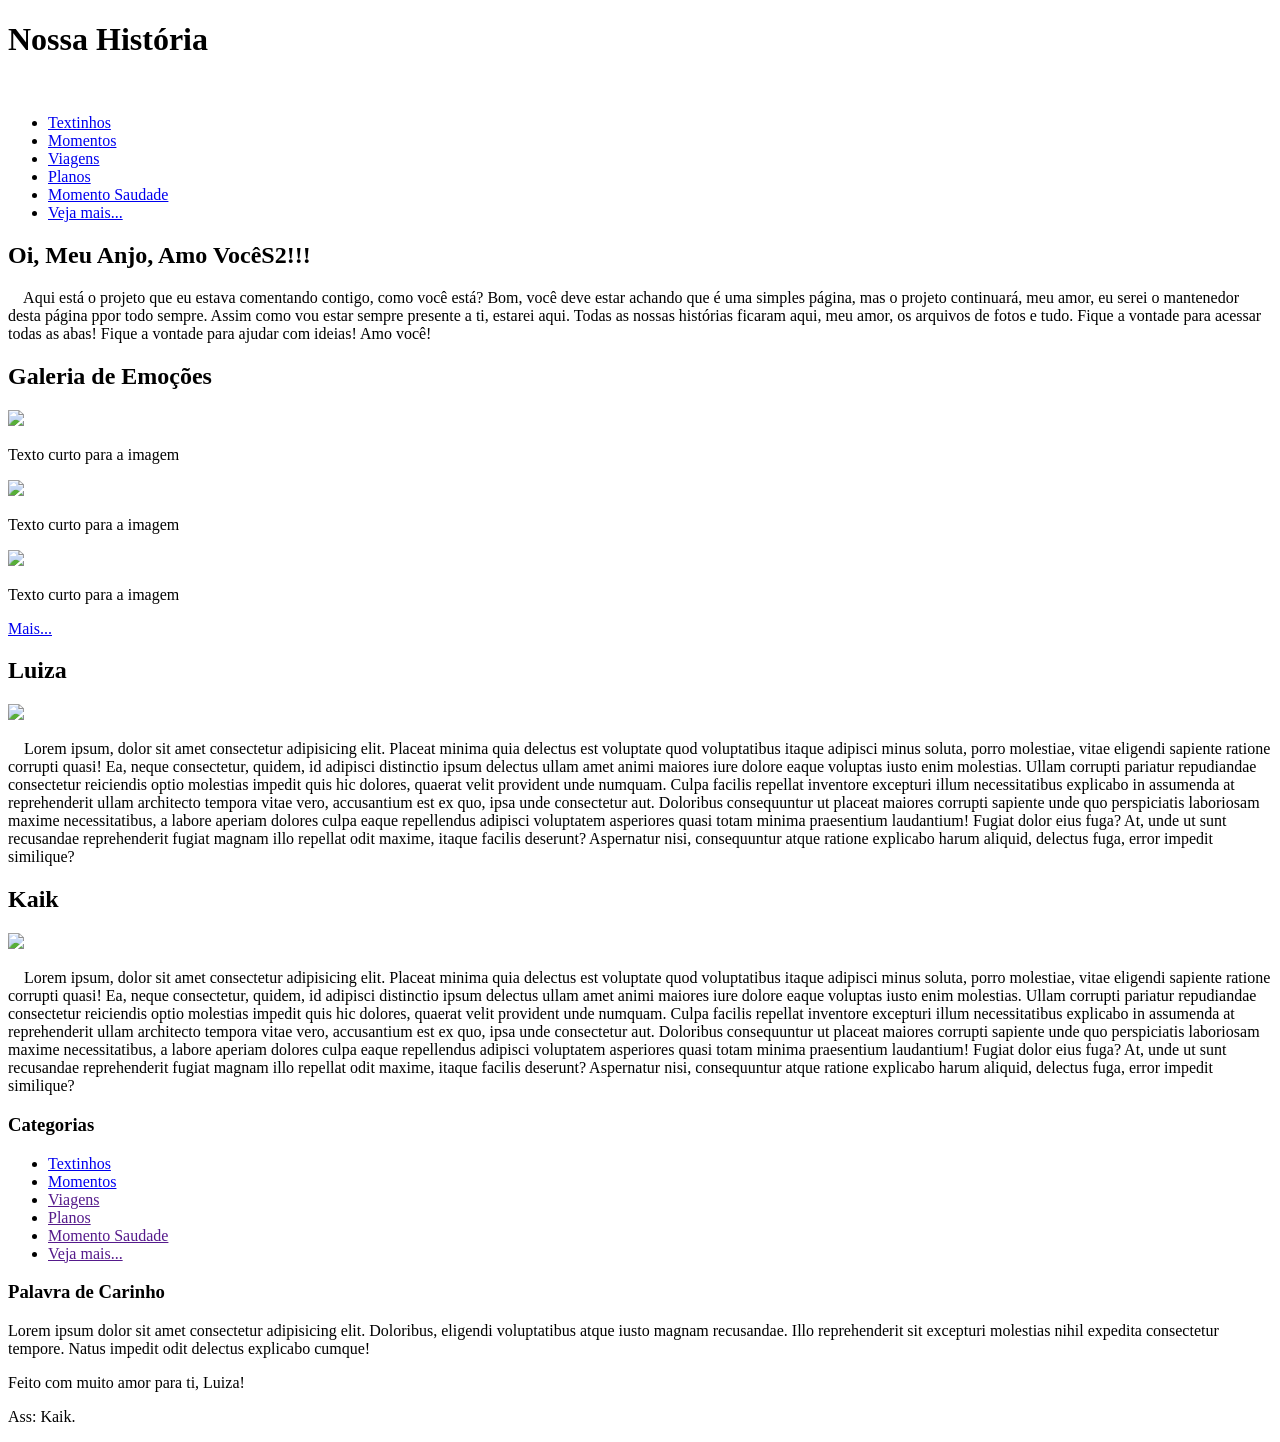
==== index.html @ 40551d5b "voila, o site está vivo!" ====
<!DOCTYPE html>
<html lang="en">
<head>
    <meta charset="UTF-8">
    <meta name="viewport" content="width=device-width, initial-scale=1.0">
    <title>Tapreparada?</title>
    <link rel="stylesheet" href="styleL.css">
</head>
<body>
     <!--Abertura de cabeçalho para logo e o menu-->
    <header>
        <div id="logo">
            <h1>Nossa História</h1>
        </div>
        <div class="menu">
            <div id="imagem">
                <img class="img-logo" src="">
            </div>
            <nav>
                <ul id="atalhos">
                    <li><a href="Atalhos_Menu/textinhos/textos.html">Textinhos</a></li>
                    <li><a href="Atalhos_Menu/galeria/Galeria.html">Momentos</a></li>
                    <li><a href="Atalhos_Menu/galeria/">Viagens</a></li>
                    <li><a href="Atalhos_Menu/galeria/">Planos</a></li>
                    <li><a href="Atalhos_Menu/galeria/momento_saudade.html">Momento Saudade</a></li>
                    <li><a href="Atalhos_Menu/galeria/">Veja mais...</a></li>
                </ul>
            </nav>
        </div>
    </header>


   <!-- Apresentação pro meu amorzinho-->
    <section class="apresentacao">
        <h2>Oi, Meu Anjo, <span id="sublinhado">Amo VocêS2</span>!!!</h2>
        <p id="texto-apresentacao">&emsp;Aqui está o projeto que eu estava comentando contigo, como você está? Bom, você deve estar achando que é uma simples página, mas o projeto continuará, meu amor, eu serei o mantenedor desta página ppor todo sempre. Assim como vou estar sempre presente a ti, estarei aqui. Todas as nossas histórias ficaram aqui, meu amor, os arquivos de fotos e tudo. Fique a vontade para acessar todas as abas! Fique a vontade para ajudar com ideias! Amo você!</p>  
    </section>
    


    <!--Abertura de corpo principal-->
    <main>
        <section id="fotos">
            <h2>Galeria de Emoções</h2>
            <article class="grid-fotos">
                <div class="card-foto">
                    <img class="img-corpo" src="teste.JPG">
                    <p>Texto curto para a imagem</p>
                </div>
                <div class="card-foto">
                    <img class="img-corpo" src="teste.JPG">
                    <p>Texto curto para a imagem</p>
                </div>
                <div class="card-foto">
                    <img class="img-corpo" src="teste.JPG">
                    <p>Texto curto para a imagem</p>
                </div>                
            </article>
            <a id="linkft" href="hh">Mais...</a>
        </section>
        <section id="perfis">
            <div class="card-perfil">
                <h2>Luiza</h2>
                <img class="nos" src="luiza.jpg">
                <p>&emsp;Lorem ipsum, dolor sit amet consectetur adipisicing elit. Placeat minima quia delectus est voluptate quod voluptatibus itaque adipisci minus soluta, porro molestiae, vitae eligendi sapiente ratione corrupti quasi! Ea, neque consectetur, quidem, id adipisci distinctio ipsum delectus ullam amet animi maiores iure dolore eaque voluptas iusto enim molestias. Ullam corrupti pariatur repudiandae consectetur reiciendis optio molestias impedit quis hic dolores, quaerat velit provident unde numquam. Culpa facilis repellat inventore excepturi illum necessitatibus explicabo in assumenda at reprehenderit ullam architecto tempora vitae vero, accusantium est ex quo, ipsa unde consectetur aut. Doloribus consequuntur ut placeat maiores corrupti sapiente unde quo perspiciatis laboriosam maxime necessitatibus, a labore aperiam dolores culpa eaque repellendus adipisci voluptatem asperiores quasi totam minima praesentium laudantium! Fugiat dolor eius fuga? At, unde ut sunt recusandae reprehenderit fugiat magnam illo repellat odit maxime, itaque facilis deserunt? Aspernatur nisi, consequuntur atque ratione explicabo harum aliquid, delectus fuga, error impedit similique?</p>
            </div>
            <div class="card-perfil">
                <h2>Kaik</h2>
                <img class="nos" src="kaik.jpg">
                <p>&emsp;Lorem ipsum, dolor sit amet consectetur adipisicing elit. Placeat minima quia delectus est voluptate quod voluptatibus itaque adipisci minus soluta, porro molestiae, vitae eligendi sapiente ratione corrupti quasi! Ea, neque consectetur, quidem, id adipisci distinctio ipsum delectus ullam amet animi maiores iure dolore eaque voluptas iusto enim molestias. Ullam corrupti pariatur repudiandae consectetur reiciendis optio molestias impedit quis hic dolores, quaerat velit provident unde numquam. Culpa facilis repellat inventore excepturi illum necessitatibus explicabo in assumenda at reprehenderit ullam architecto tempora vitae vero, accusantium est ex quo, ipsa unde consectetur aut. Doloribus consequuntur ut placeat maiores corrupti sapiente unde quo perspiciatis laboriosam maxime necessitatibus, a labore aperiam dolores culpa eaque repellendus adipisci voluptatem asperiores quasi totam minima praesentium laudantium! Fugiat dolor eius fuga? At, unde ut sunt recusandae reprehenderit fugiat magnam illo repellat odit maxime, itaque facilis deserunt? Aspernatur nisi, consequuntur atque ratione explicabo harum aliquid, delectus fuga, error impedit similique?</p>
            </div>    
        </section>     
    </main>




    <!--Abertura do menu direito-->
    <aside id="lado-direito">
        <section class="menu-direito">
            <h3>Categorias</h3>
           <ul id="categorias">
                <li><a href="Atalhos_Menu/textinhos/textos.html">Textinhos</a></li>
                <li><a href="Atalhos_Menu/galeria/Galeria.html">Momentos</a></li>
                <li><a href="">Viagens</a></li>
                <li><a href="">Planos</a></li>
                <li><a href="">Momento Saudade</a></li>
                <li><a href="">Veja mais...</a></li>
            </ul>
        </section>
        <section id="palavra-diaria">
            <h3>Palavra de Carinho</h3>
            <p>Lorem ipsum dolor sit amet consectetur adipisicing elit. Doloribus, eligendi voluptatibus atque iusto magnam recusandae. Illo reprehenderit sit excepturi molestias nihil expedita consectetur tempore. Natus impedit odit delectus explicabo cumque!</p>
        </section>
    </aside> 
    <footer>
        <p>Feito com muito amor para ti, <span class="nome">Luiza</span>!</p> 
        <p>Ass: <span class="nome">Kaik</span>.</p>
    </footer>
    
</body>
</html>
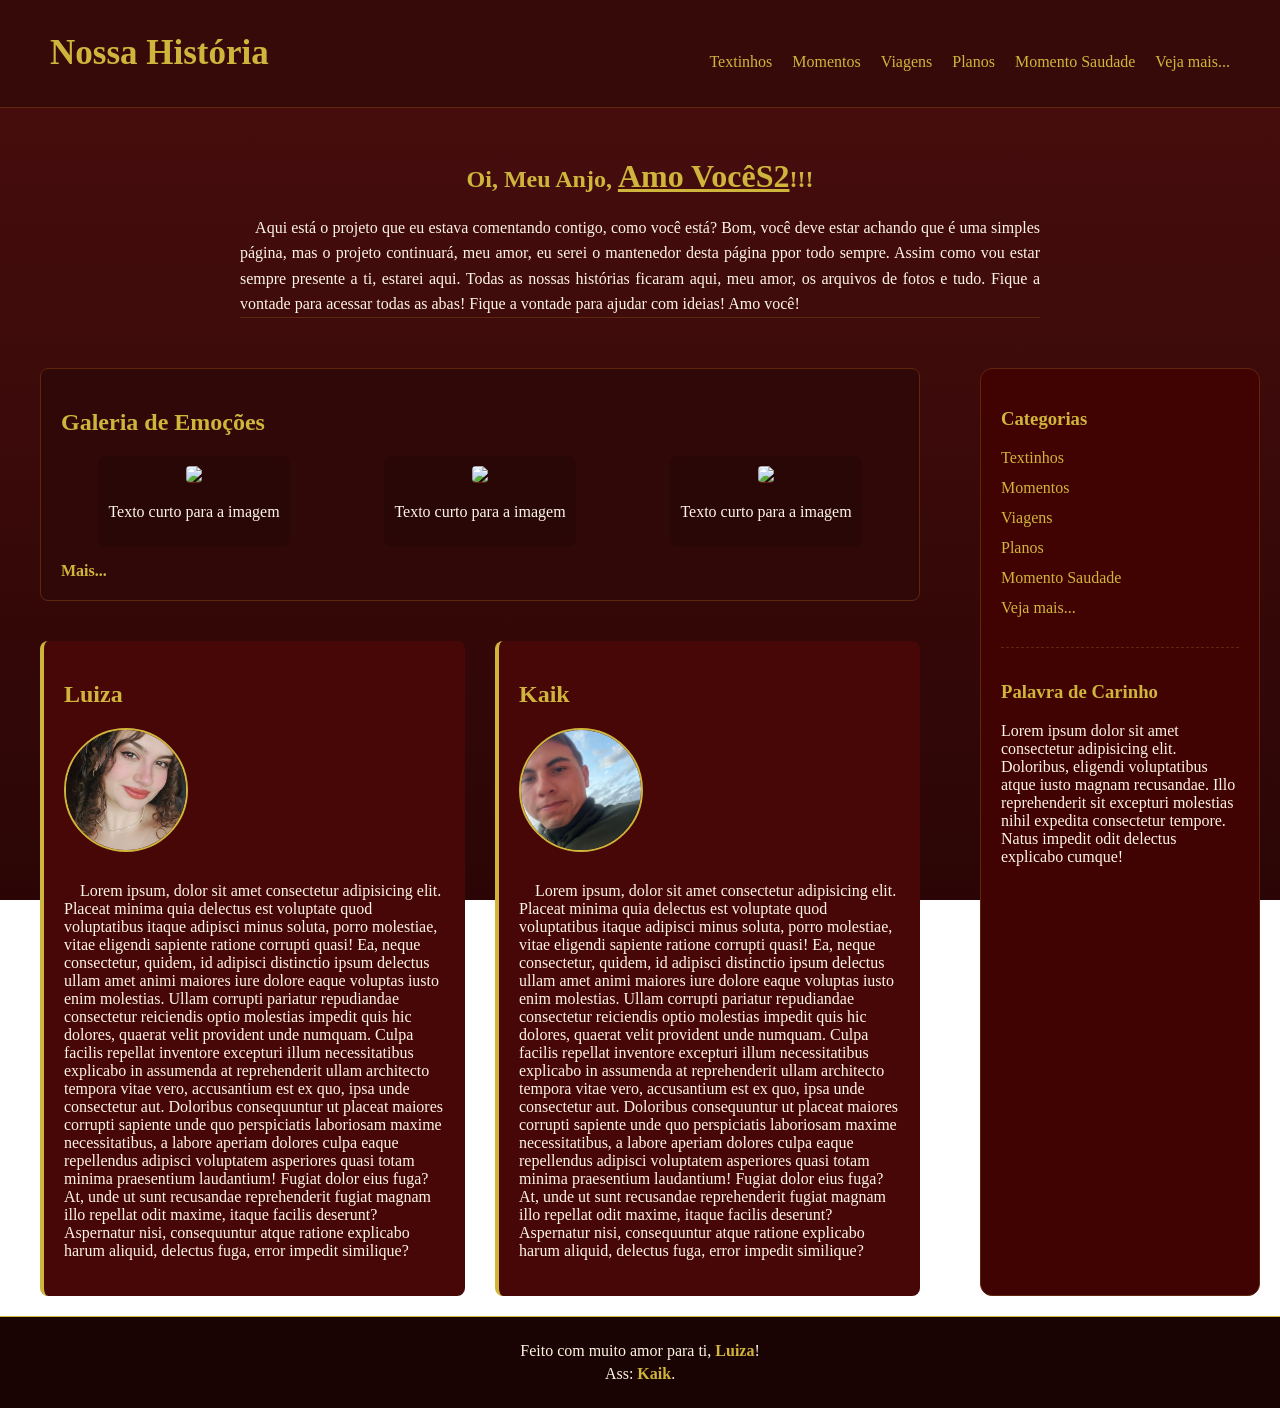
==== commit ad37c37d: "to atrasado, estou arrumando as abas." ====
--- a/index.html
+++ b/index.html
@@ -18,12 +18,13 @@
             </div>
             <nav>
                 <ul id="atalhos">
-                    <li><a href="Atalhos_Menu/textinhos/textos.html">Textinhos</a></li>
-                    <li><a href="Atalhos_Menu/galeria/Galeria.html">Momentos</a></li>
-                    <li><a href="Atalhos_Menu/galeria/">Viagens</a></li>
-                    <li><a href="Atalhos_Menu/galeria/">Planos</a></li>
-                    <li><a href="Atalhos_Menu/galeria/momento_saudade.html">Momento Saudade</a></li>
-                    <li><a href="Atalhos_Menu/galeria/">Veja mais...</a></li>
+                    <li><a href="Atalhos_Menu/textinhos/textos.html" target="_blank">Textinhos</a></li>
+                    <li><a href="Atalhos_Menu/galeria/Galeria.html" target="_blank">Momentos</a></li>
+                    <!--Não há nenhum link de aqui para baixo. criar conforme a necessidade -->
+                    <li><a href="Atalhos_Menu/viagens/site_LuizaS2.html" target="_blank">Viagens</a></li>
+                    <li><a href="Atalhos_Menu/galeria/" target="_blank">Planos</a></li>
+                    <li><a href="Atalhos_Menu/galeria/momento_saudade.html" target="_blank">Momento Saudade</a></li>
+                    <li><a href="Atalhos_Menu/galeria/" target="_blank">Veja mais...</a></li>
                 </ul>
             </nav>
         </div>
@@ -61,12 +62,12 @@
         <section id="perfis">
             <div class="card-perfil">
                 <h2>Luiza</h2>
-                <img class="nos" src="luiza.jpg">
+                <img class="nos" src="fotos/luiza_perfil.jpg">
                 <p>&emsp;Lorem ipsum, dolor sit amet consectetur adipisicing elit. Placeat minima quia delectus est voluptate quod voluptatibus itaque adipisci minus soluta, porro molestiae, vitae eligendi sapiente ratione corrupti quasi! Ea, neque consectetur, quidem, id adipisci distinctio ipsum delectus ullam amet animi maiores iure dolore eaque voluptas iusto enim molestias. Ullam corrupti pariatur repudiandae consectetur reiciendis optio molestias impedit quis hic dolores, quaerat velit provident unde numquam. Culpa facilis repellat inventore excepturi illum necessitatibus explicabo in assumenda at reprehenderit ullam architecto tempora vitae vero, accusantium est ex quo, ipsa unde consectetur aut. Doloribus consequuntur ut placeat maiores corrupti sapiente unde quo perspiciatis laboriosam maxime necessitatibus, a labore aperiam dolores culpa eaque repellendus adipisci voluptatem asperiores quasi totam minima praesentium laudantium! Fugiat dolor eius fuga? At, unde ut sunt recusandae reprehenderit fugiat magnam illo repellat odit maxime, itaque facilis deserunt? Aspernatur nisi, consequuntur atque ratione explicabo harum aliquid, delectus fuga, error impedit similique?</p>
             </div>
             <div class="card-perfil">
                 <h2>Kaik</h2>
-                <img class="nos" src="kaik.jpg">
+                <img class="nos" src="fotos/kaik_perfil.jpg">
                 <p>&emsp;Lorem ipsum, dolor sit amet consectetur adipisicing elit. Placeat minima quia delectus est voluptate quod voluptatibus itaque adipisci minus soluta, porro molestiae, vitae eligendi sapiente ratione corrupti quasi! Ea, neque consectetur, quidem, id adipisci distinctio ipsum delectus ullam amet animi maiores iure dolore eaque voluptas iusto enim molestias. Ullam corrupti pariatur repudiandae consectetur reiciendis optio molestias impedit quis hic dolores, quaerat velit provident unde numquam. Culpa facilis repellat inventore excepturi illum necessitatibus explicabo in assumenda at reprehenderit ullam architecto tempora vitae vero, accusantium est ex quo, ipsa unde consectetur aut. Doloribus consequuntur ut placeat maiores corrupti sapiente unde quo perspiciatis laboriosam maxime necessitatibus, a labore aperiam dolores culpa eaque repellendus adipisci voluptatem asperiores quasi totam minima praesentium laudantium! Fugiat dolor eius fuga? At, unde ut sunt recusandae reprehenderit fugiat magnam illo repellat odit maxime, itaque facilis deserunt? Aspernatur nisi, consequuntur atque ratione explicabo harum aliquid, delectus fuga, error impedit similique?</p>
             </div>    
         </section>     
@@ -80,12 +81,12 @@
         <section class="menu-direito">
             <h3>Categorias</h3>
            <ul id="categorias">
-                <li><a href="Atalhos_Menu/textinhos/textos.html">Textinhos</a></li>
-                <li><a href="Atalhos_Menu/galeria/Galeria.html">Momentos</a></li>
-                <li><a href="">Viagens</a></li>
-                <li><a href="">Planos</a></li>
-                <li><a href="">Momento Saudade</a></li>
-                <li><a href="">Veja mais...</a></li>
+                <li><a href="Atalhos_Menu/textinhos/textos.html" target="_blank">Textinhos</a></li>
+                <li><a href="Atalhos_Menu/galeria/Galeria.html" target="_blank">Momentos</a></li>
+                <li><a href="" target="_blank">Viagens</a></li>
+                <li><a href="" target="_blank">Planos</a></li>
+                <li><a href="" target="_blank">Momento Saudade</a></li>
+                <li><a href="" target="_blank">Veja mais...</a></li>
             </ul>
         </section>
         <section id="palavra-diaria">
--- a/styleL.css
+++ b/styleL.css
@@ -0,0 +1,194 @@
+/*Genérico*/
+:root{
+    --ouro-velho: #cfb53b;
+    --bordas: #60270f;
+    --creme: #fdf5e6;
+    --branco: #ffffff;
+}
+body{
+    display: grid;
+    grid-template-columns: 1fr 25%;
+    grid-template-rows: auto auto auto auto;
+    background: linear-gradient(#4a0e0e, #2b0505) no-repeat ;
+    background-attachment: fixed;
+    min-height: 100vh;
+    color: var(--creme);
+    font-family: 'Times New Roman', Times, serif;
+    margin: 0;
+    padding: 0;
+}
+h1, h2, h3{
+    color: var(--ouro-velho);
+    font-weight: 600;
+}
+h1{
+    font-size: 35px;
+}
+a{
+    color: var(--ouro-velho);
+    text-decoration: none;
+    transition: color 0.3 ease, text-shadow 0.3 ease, transform 0.2 ease;
+}
+a:hover{
+    color: var(--branco);
+    text-shadow: 0px 0px 8px var(--ouro-velho);
+}
+/*Header*/
+header{
+    grid-column: 1/3;
+    display: flex;
+    align-items: center;
+    justify-content: space-between;
+    background-color: #370a0a;
+    border-bottom: 1px solid var(--bordas);
+    padding: 10px 50px;
+}
+#atalhos{
+    display: flex;
+    list-style: none;
+    gap: 20px; 
+}
+/*apresentação*/
+.apresentacao{
+    grid-column: 1/3;
+    text-align: center;
+    padding: 30px 40px;
+}
+#sublinhado{
+    font-size: 32px;
+    text-decoration:underline;
+}
+#texto-apresentacao{
+    font-size: 1rem;
+    margin: 1rem auto 0 auto;
+    max-width: 50rem;
+    text-align: justify;
+    line-height: 1.6;
+    border-bottom: 1px solid var(--bordas);
+}
+
+/*main*/
+main{
+    grid-column: 1/2;
+    padding: 20px 40px;
+    grid-row: 3/4;
+}
+#fotos{
+    background: #310808;
+    border-radius: 8px;
+    border: 1px solid var(--bordas);
+    padding: 20px;
+    margin-bottom: 40px;
+}
+.grid-fotos{
+    display: flex;
+    gap: 20px;
+    justify-content: space-around;
+    margin-top: 20px;
+}
+.card-foto{
+    background: #2a0707;
+    text-align: center;
+    padding: 10px;
+    border-radius: 8px;
+}
+.img-corpo{
+    max-width: 100%;
+    height: auto;
+    border-radius: 4px;
+    border-bottom: 1px solid var(--bordas);
+}
+#linkft{
+    display: inline-block;
+    margin-top: 15px;
+    font-weight: 700;
+}
+
+#perfis{
+    display: grid;
+    grid-template-columns: 1fr 1fr;
+    gap: 30px;   
+}
+.card-perfil{
+    background: #480707;
+    padding: 20px;
+    border-radius: 8px;
+    border-left: 4px solid #cfb53b;
+    
+}
+.nos{
+    border-radius: 50%;
+    border: 2px solid  var(--ouro-velho);
+    margin-bottom: 10px;
+    width: 120px;
+    height: 120px;
+    object-fit: cover; 
+}
+#lado-direito{
+    grid-column: 2/3;
+    grid-row: 3/4;
+    background-color: #410202;
+    border-radius: 12px;
+    margin: 20px;
+    padding: 20px;
+    border: 1px solid #60270f;
+}
+#categorias{
+    list-style: none;
+    padding: 0;
+}
+#categorias li {
+    margin-bottom: 12px;
+}
+#palavra-diaria{
+    margin-top: 30px;
+    border-top: 1px dashed #60270f;
+    padding-top: 15px;
+}
+footer{
+    grid-column: 1/3;
+    grid-row: 4/5;
+    padding: 20px;
+    background-color: #1a0303;
+    text-align: center;
+    border-top: 1px solid var(--ouro-velho);
+}
+.nome{
+    color: var(--ouro-velho);
+    font-weight: bold;
+}
+footer p{
+    margin: 5px 0;
+}
+@media (max-width: 768px){
+    body{
+        display: flex;
+        flex-direction: column ;
+    }
+    header, .apresentacao, #lado-direito, main, footer{
+        grid-row: auto !important;
+        grid-column: auto !important;
+    }
+    header{
+        display: flex;
+        flex-direction: column;
+        gap: 20px;
+        padding: 10px 40px;
+    }
+    #atalhos{
+        flex-wrap: wrap;
+        justify-content: center;
+        gap: 10px;
+        margin-right: 0;
+        padding: 0;
+    }
+    .grid-fotos{
+        flex-direction: column;
+        align-items: center;
+    }
+    #perfis{
+        grid-template-columns: 1fr;
+        gap: 20px;
+    }
+}
+
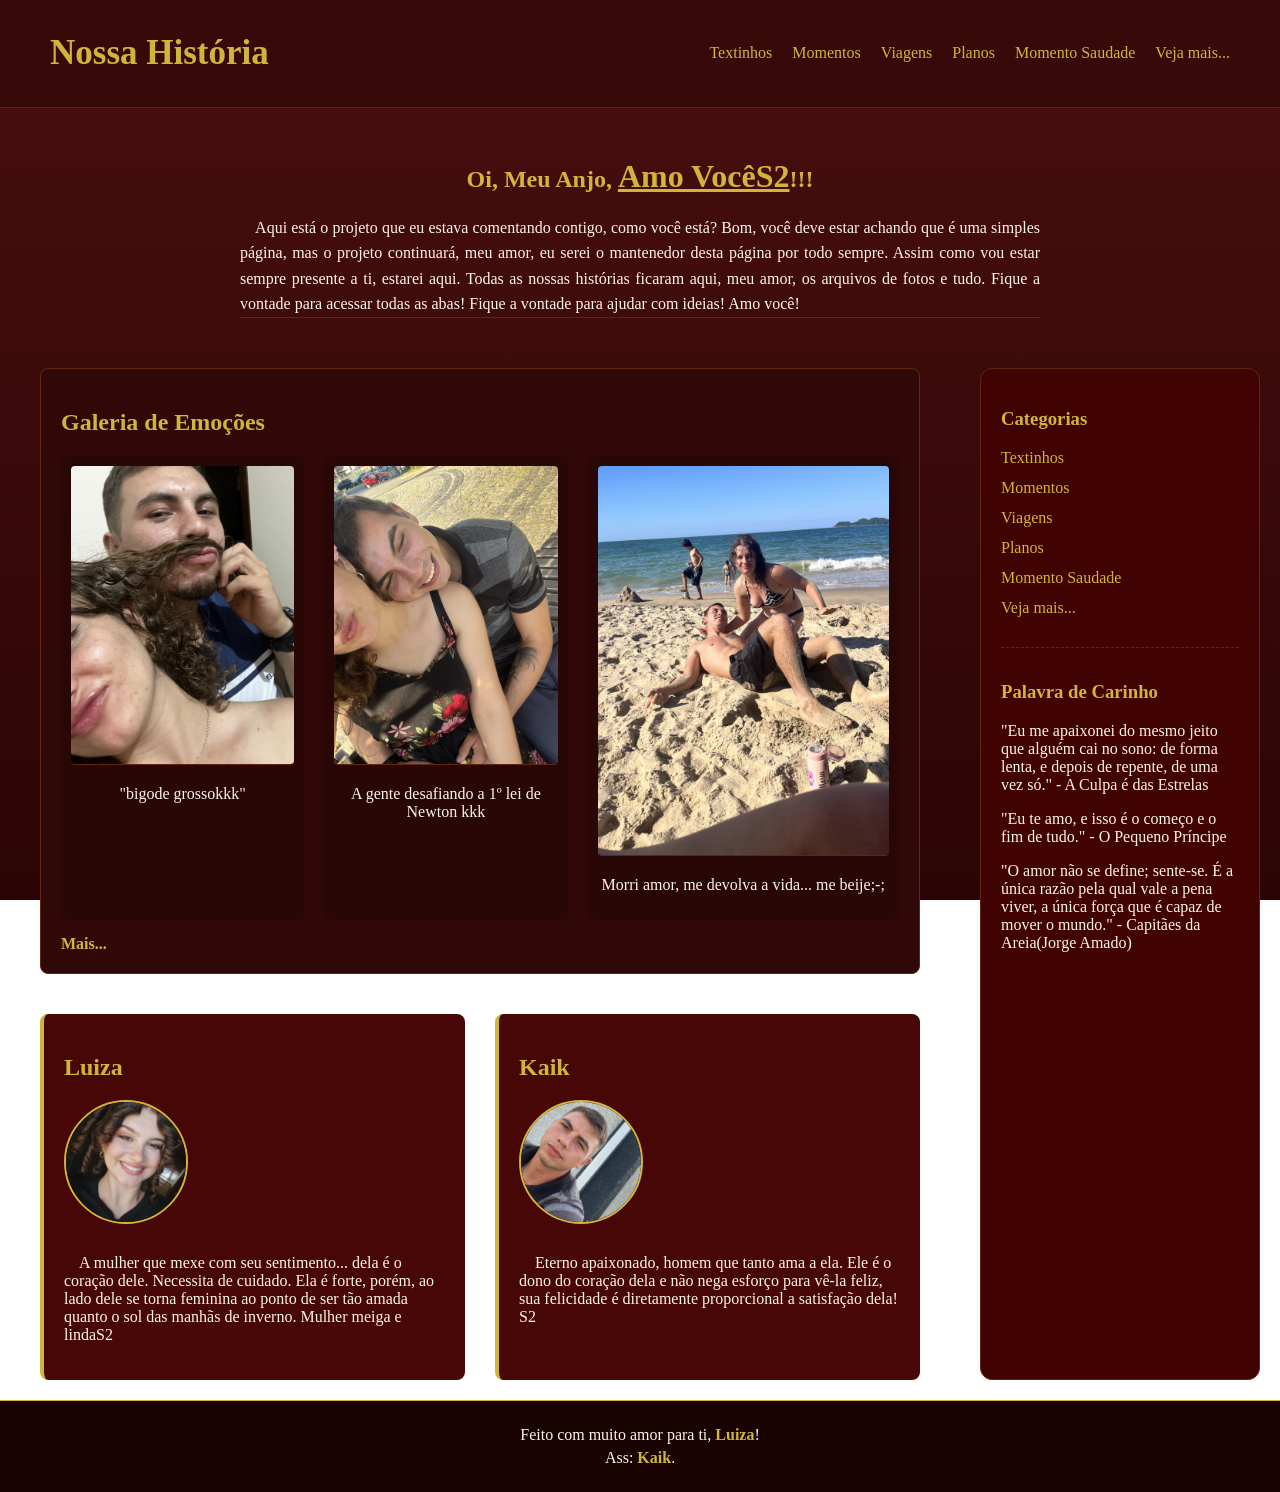
==== commit 8b5488de: "O site está editado e completo para entrar no ar." ====
--- a/index.html
+++ b/index.html
@@ -3,7 +3,7 @@
 <head>
     <meta charset="UTF-8">
     <meta name="viewport" content="width=device-width, initial-scale=1.0">
-    <title>Tapreparada?</title>
+    <title>Nossa_História</title>
     <link rel="stylesheet" href="styleL.css">
 </head>
 <body>
@@ -13,18 +13,14 @@
             <h1>Nossa História</h1>
         </div>
         <div class="menu">
-            <div id="imagem">
-                <img class="img-logo" src="">
-            </div>
             <nav>
                 <ul id="atalhos">
-                    <li><a href="Atalhos_Menu/textinhos/textos.html" target="_blank">Textinhos</a></li>
-                    <li><a href="Atalhos_Menu/galeria/Galeria.html" target="_blank">Momentos</a></li>
-                    <!--Não há nenhum link de aqui para baixo. criar conforme a necessidade -->
-                    <li><a href="Atalhos_Menu/viagens/site_LuizaS2.html" target="_blank">Viagens</a></li>
-                    <li><a href="Atalhos_Menu/galeria/" target="_blank">Planos</a></li>
-                    <li><a href="Atalhos_Menu/galeria/momento_saudade.html" target="_blank">Momento Saudade</a></li>
-                    <li><a href="Atalhos_Menu/galeria/" target="_blank">Veja mais...</a></li>
+                    <li><a href="Atalhos_Menu/textinhos/textos.html">Textinhos</a></li>
+                    <li><a href="Atalhos_Menu/galeria/galeria.html">Momentos</a></li>
+                    <li><a href="Atalhos_Menu/viagens/viajens.html">Viagens</a></li>
+                    <li><a href="Atalhos_Menu/planos/planos.html">Planos</a></li>
+                    <li><a href="Atalhos_Menu/momento saudade/momento_saudade.html">Momento Saudade</a></li>
+                    <li><a href="index.html">Veja mais...</a></li>
                 </ul>
             </nav>
         </div>
@@ -34,7 +30,7 @@
    <!-- Apresentação pro meu amorzinho-->
     <section class="apresentacao">
         <h2>Oi, Meu Anjo, <span id="sublinhado">Amo VocêS2</span>!!!</h2>
-        <p id="texto-apresentacao">&emsp;Aqui está o projeto que eu estava comentando contigo, como você está? Bom, você deve estar achando que é uma simples página, mas o projeto continuará, meu amor, eu serei o mantenedor desta página ppor todo sempre. Assim como vou estar sempre presente a ti, estarei aqui. Todas as nossas histórias ficaram aqui, meu amor, os arquivos de fotos e tudo. Fique a vontade para acessar todas as abas! Fique a vontade para ajudar com ideias! Amo você!</p>  
+        <p id="texto-apresentacao">&emsp;Aqui está o projeto que eu estava comentando contigo, como você está? Bom, você deve estar achando que é uma simples página, mas o projeto continuará, meu amor, eu serei o mantenedor desta página por todo sempre. Assim como vou estar sempre presente a ti, estarei aqui. Todas as nossas histórias ficaram aqui, meu amor, os arquivos de fotos e tudo. Fique a vontade para acessar todas as abas! Fique a vontade para ajudar com ideias! Amo você!</p>  
     </section>
     
 
@@ -45,30 +41,30 @@
             <h2>Galeria de Emoções</h2>
             <article class="grid-fotos">
                 <div class="card-foto">
-                    <img class="img-corpo" src="teste.JPG">
-                    <p>Texto curto para a imagem</p>
+                    <img class="img-corpo" src="Atalhos_Menu/galeria/banco de fotos/galeria_fotos/IMG_1.jpg">
+                    <p>"bigode grossokkk"</p>
                 </div>
                 <div class="card-foto">
-                    <img class="img-corpo" src="teste.JPG">
-                    <p>Texto curto para a imagem</p>
+                    <img class="img-corpo" src="Atalhos_Menu/galeria/banco de fotos/galeria_fotos/IMG_7.jpg">
+                    <p>A gente desafiando a 1º lei de Newton kkk</p>
                 </div>
                 <div class="card-foto">
-                    <img class="img-corpo" src="teste.JPG">
-                    <p>Texto curto para a imagem</p>
+                    <img class="img-corpo" src="Atalhos_Menu/galeria/banco de fotos/galeria_fotos/IMG_11.jpg">
+                    <p>Morri amor, me devolva a vida... me beije;-;</p>
                 </div>                
             </article>
-            <a id="linkft" href="hh">Mais...</a>
+            <a id="linkft" href="Atalhos_Menu/galeria/galeria.html">Mais...</a>
         </section>
         <section id="perfis">
             <div class="card-perfil">
                 <h2>Luiza</h2>
-                <img class="nos" src="fotos/luiza_perfil.jpg">
-                <p>&emsp;Lorem ipsum, dolor sit amet consectetur adipisicing elit. Placeat minima quia delectus est voluptate quod voluptatibus itaque adipisci minus soluta, porro molestiae, vitae eligendi sapiente ratione corrupti quasi! Ea, neque consectetur, quidem, id adipisci distinctio ipsum delectus ullam amet animi maiores iure dolore eaque voluptas iusto enim molestias. Ullam corrupti pariatur repudiandae consectetur reiciendis optio molestias impedit quis hic dolores, quaerat velit provident unde numquam. Culpa facilis repellat inventore excepturi illum necessitatibus explicabo in assumenda at reprehenderit ullam architecto tempora vitae vero, accusantium est ex quo, ipsa unde consectetur aut. Doloribus consequuntur ut placeat maiores corrupti sapiente unde quo perspiciatis laboriosam maxime necessitatibus, a labore aperiam dolores culpa eaque repellendus adipisci voluptatem asperiores quasi totam minima praesentium laudantium! Fugiat dolor eius fuga? At, unde ut sunt recusandae reprehenderit fugiat magnam illo repellat odit maxime, itaque facilis deserunt? Aspernatur nisi, consequuntur atque ratione explicabo harum aliquid, delectus fuga, error impedit similique?</p>
+                <img class="nos" src="Atalhos_Menu/galeria/banco de fotos/perfil/IMG_perfil_luiza.jpg">
+                <p>&emsp;A mulher que mexe com seu sentimento... dela é o coração dele. Necessita de cuidado. Ela é forte, porém, ao lado dele se torna feminina ao ponto de ser tão amada quanto o sol das manhãs de inverno. Mulher meiga e lindaS2 </p>
             </div>
             <div class="card-perfil">
                 <h2>Kaik</h2>
-                <img class="nos" src="fotos/kaik_perfil.jpg">
-                <p>&emsp;Lorem ipsum, dolor sit amet consectetur adipisicing elit. Placeat minima quia delectus est voluptate quod voluptatibus itaque adipisci minus soluta, porro molestiae, vitae eligendi sapiente ratione corrupti quasi! Ea, neque consectetur, quidem, id adipisci distinctio ipsum delectus ullam amet animi maiores iure dolore eaque voluptas iusto enim molestias. Ullam corrupti pariatur repudiandae consectetur reiciendis optio molestias impedit quis hic dolores, quaerat velit provident unde numquam. Culpa facilis repellat inventore excepturi illum necessitatibus explicabo in assumenda at reprehenderit ullam architecto tempora vitae vero, accusantium est ex quo, ipsa unde consectetur aut. Doloribus consequuntur ut placeat maiores corrupti sapiente unde quo perspiciatis laboriosam maxime necessitatibus, a labore aperiam dolores culpa eaque repellendus adipisci voluptatem asperiores quasi totam minima praesentium laudantium! Fugiat dolor eius fuga? At, unde ut sunt recusandae reprehenderit fugiat magnam illo repellat odit maxime, itaque facilis deserunt? Aspernatur nisi, consequuntur atque ratione explicabo harum aliquid, delectus fuga, error impedit similique?</p>
+                <img class="nos" src="Atalhos_Menu/galeria/banco de fotos/perfil/IMG_perfil_kaik.jpg">
+                <p>&emsp;Eterno apaixonado, homem que tanto ama a ela. Ele é o dono do coração dela e não nega esforço para vê-la feliz, sua felicidade é diretamente proporcional a satisfação dela! S2</p>
             </div>    
         </section>     
     </main>
@@ -81,17 +77,19 @@
         <section class="menu-direito">
             <h3>Categorias</h3>
            <ul id="categorias">
-                <li><a href="Atalhos_Menu/textinhos/textos.html" target="_blank">Textinhos</a></li>
-                <li><a href="Atalhos_Menu/galeria/Galeria.html" target="_blank">Momentos</a></li>
-                <li><a href="" target="_blank">Viagens</a></li>
-                <li><a href="" target="_blank">Planos</a></li>
-                <li><a href="" target="_blank">Momento Saudade</a></li>
-                <li><a href="" target="_blank">Veja mais...</a></li>
+                <li><a href="Atalhos_Menu/textinhos/textos.html">Textinhos</a></li>
+                <li><a href="Atalhos_Menu/galeria/galeria.html">Momentos</a></li>
+                <li><a href="Atalhos_Menu/viagens/viajens.html">Viagens</a></li>
+                <li><a href="Atalhos_Menu/planos/planos.html">Planos</a></li>
+                <li><a href="Atalhos_Menu/momento saudade/momento_saudade.html">Momento Saudade</a></li>
+                <li><a href="index.html">Veja mais...</a></li>
             </ul>
         </section>
         <section id="palavra-diaria">
             <h3>Palavra de Carinho</h3>
-            <p>Lorem ipsum dolor sit amet consectetur adipisicing elit. Doloribus, eligendi voluptatibus atque iusto magnam recusandae. Illo reprehenderit sit excepturi molestias nihil expedita consectetur tempore. Natus impedit odit delectus explicabo cumque!</p>
+            <p>"Eu me apaixonei do mesmo jeito que alguém cai no sono: de forma lenta, e depois de repente, de uma vez só." - A Culpa é das Estrelas</p>
+            <p>"Eu te amo, e isso é o começo e o fim de tudo." - O Pequeno Príncipe</p>
+            <p>"O amor não se define; sente-se. É a única razão pela qual vale a pena viver, a única força que é capaz de mover o mundo." - Capitães da Areia(Jorge Amado)</p>
         </section>
     </aside> 
     <footer>
